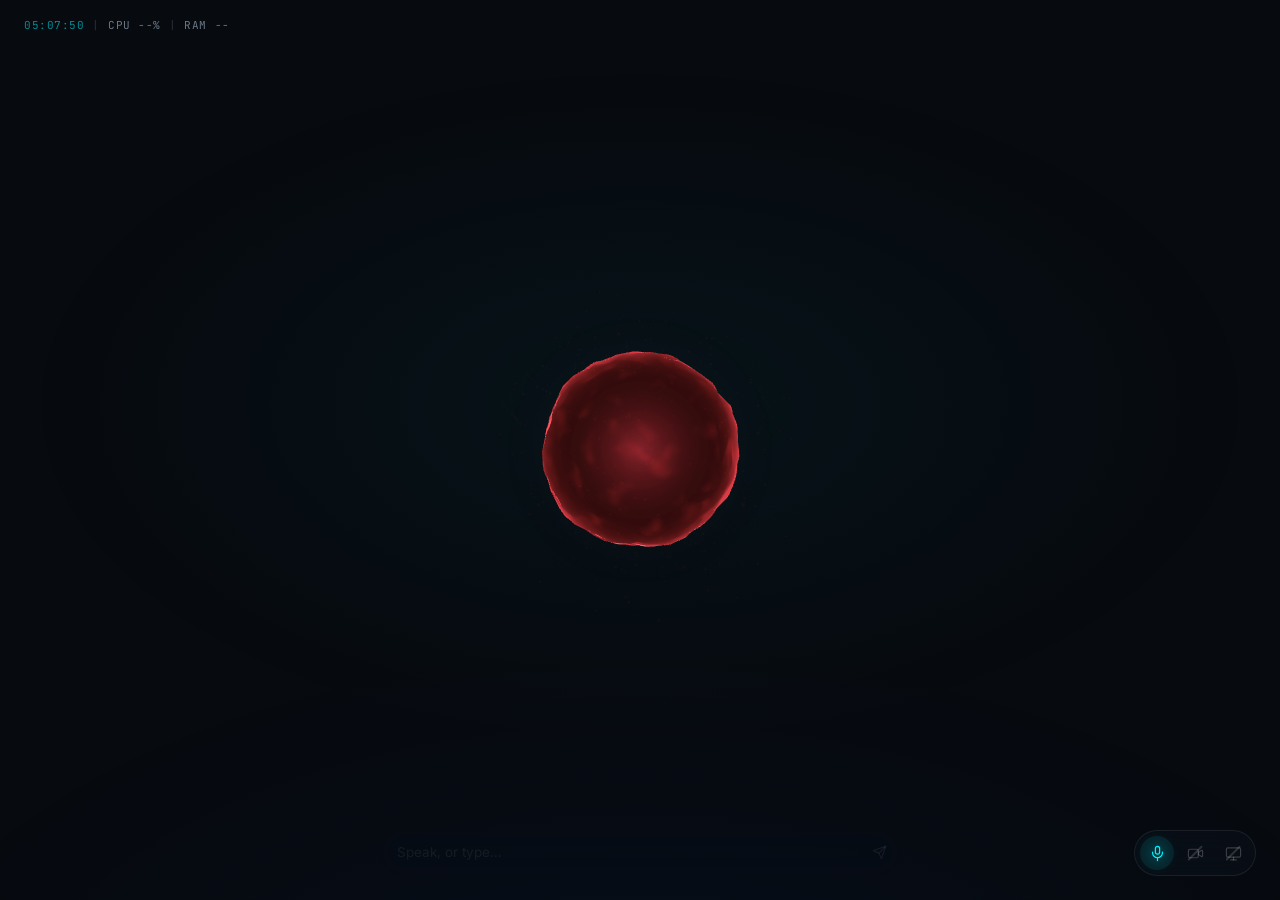
==== friday/desktop/web_gui/index.html @ 0c67cbc0 "feat(scaffold): implement cross-platform monorepo with core, desktop, and sentinel nodes" ====
<!DOCTYPE html>
<html lang="en">
<head>
  <meta charset="UTF-8" />
  <meta name="viewport" content="width=device-width, initial-scale=1.0, viewport-fit=cover" />
  <title>FRIDAY</title>
  <link rel="stylesheet" href="style.css" />
  <link rel="preconnect" href="https://fonts.googleapis.com">
  <link rel="preconnect" href="https://fonts.gstatic.com" crossorigin>
  <link href="https://fonts.googleapis.com/css2?family=Inter:wght@400;500;600&family=JetBrains+Mono:wght@400;500&display=swap" rel="stylesheet">
</head>
<body>

  <!-- Ambient telemetry — pinned top-left, never overlaps anything else -->
  <div class="telemetry" id="telemetry">
    <span class="tele-clock" id="tele-clock">--:--:--</span>
    <span class="tele-sep">|</span>
    <span class="tele-stat" id="tele-cpu">CPU&nbsp;--%</span>
    <span class="tele-sep">|</span>
    <span class="tele-stat" id="tele-ram">RAM&nbsp;--</span>
  </div>

  <!-- Background agents: one chip per running sub-agent, top-left under telemetry -->
  <div class="agent-rail" id="agent-rail"></div>

  <!-- Holographic Orb: dead-centre when idle, docks into the left rail in spatial mode -->
  <div class="orb-stage" id="orb-stage" title="Tap to interrupt"></div>

  <!-- Voice / text caption, auto-fading -->
  <div class="caption-lane">
    <div class="caption" id="caption"></div>
  </div>

  <!-- Ambient command line (ghosted until focused; start typing anywhere) -->
  <div class="command-lane">
    <div class="command-pill">
      <input type="text" id="chat-input" placeholder="Speak, or type…" autocomplete="off" spellcheck="false" />
      <button id="send-btn" title="Send">
        <svg viewBox="0 0 24 24" fill="none" stroke="currentColor" stroke-width="1.8" stroke-linecap="round" stroke-linejoin="round">
          <line x1="22" y1="2" x2="11" y2="13"></line>
          <polygon points="22 2 15 22 11 13 2 9 22 2"></polygon>
        </svg>
      </button>
    </div>
  </div>

  <!-- Left-rail feeds: screen tile stacks above the mirrored camera PIP -->
  <div class="pip-stack">
    <div class="pip" id="screen-feed-card" style="display:none;">
      <div class="pip-body">
        <img id="screen-img" style="display:none;" />
        <span class="pip-off" id="screen-placeholder">Screen</span>
      </div>
    </div>

    <div class="pip mirrored" id="cam-feed-card" style="display:none;">
      <div class="pip-body">
        <video id="webcam-video" autoplay playsinline muted style="display:none;"></video>
        <img id="webcam-img" style="display:none;" />
        <canvas id="cam-overlay"></canvas>
        <span class="pip-off" id="cam-placeholder">Camera</span>
      </div>
      <button class="pip-flip" id="btn-cam-flip" style="display:none;" title="Switch front/rear camera">⟳</button>
    </div>
  </div>

  <!-- Workspace: two panes behind a tab bar. Cards stack; 3D shows one at a time. -->
  <div class="workspace" id="workspace-container">
    <div class="deck-tabs" id="deck-tabs">
      <button class="deck-tab active" data-tab="cards">
        <svg viewBox="0 0 24 24" fill="none" stroke="currentColor" stroke-width="1.7" stroke-linecap="round" stroke-linejoin="round">
          <rect x="3" y="4" width="18" height="7" rx="1.5"/><rect x="3" y="14" width="18" height="6" rx="1.5"/>
        </svg><span>Cards</span><span class="deck-tab-n" id="tab-n-cards">0</span>
      </button>
      <button class="deck-tab" data-tab="models">
        <svg viewBox="0 0 24 24" fill="none" stroke="currentColor" stroke-width="1.7" stroke-linecap="round" stroke-linejoin="round">
          <path d="M12 2l9 5v10l-9 5-9-5V7z"/><path d="M12 12l9-5M12 12v10M12 12L3 7"/>
        </svg><span>3D</span><span class="deck-tab-n" id="tab-n-models">0</span>
      </button>
    </div>

    <div class="deck-panes">
      <div class="widget-deck" id="widget-deck"></div>
      <div class="model-deck" id="model-deck">
        <div class="model-pills" id="model-pills"></div>
        <div class="model-slot" id="model-slot"></div>
        <div class="model-empty" id="model-empty">No 3D models yet.</div>
      </div>
    </div>
  </div>

  <!-- The 3D stage lives here while no 3d_spatial widget is mounted; app.js
       moves this whole node into the widget card and back, so the WebGL
       context and its ResizeObserver survive intact. -->
  <div class="sve-parking" id="sve-parking" aria-hidden="true">
    <div class="sve-stage" id="sve-stage">
      <div id="sve-viewport"></div>
      <div class="gesture-cursor" id="gesture-cursor"></div>
      <div class="gesture-hud" id="gesture-hud"></div>
      <div class="sve-info" id="sve-info"></div>
      <div class="empty-state" id="sve-empty"></div>
      <div class="sve-scene-tabs" id="sve-scene-tabs"></div>
    </div>
  </div>

  <!-- Ultra-minimal sensor dock -->
  <div class="dock">
    <button class="dock-btn active" id="btn-mic" title="Microphone" aria-pressed="true">
      <svg viewBox="0 0 24 24" fill="none" stroke="currentColor" stroke-width="1.7" stroke-linecap="round" stroke-linejoin="round">
        <rect x="9" y="2" width="6" height="11" rx="3"></rect>
        <path d="M5 10v1a7 7 0 0 0 14 0v-1"></path>
        <line x1="12" y1="18" x2="12" y2="22"></line>
      </svg>
      <span class="dock-slash"></span>
    </button>

    <button class="dock-btn" id="btn-cam" title="Camera" aria-pressed="false">
      <svg viewBox="0 0 24 24" fill="none" stroke="currentColor" stroke-width="1.7" stroke-linecap="round" stroke-linejoin="round">
        <path d="M22 8.5v7a1 1 0 0 1-1.55.83L16 13.5v-3l4.45-2.83A1 1 0 0 1 22 8.5z"></path>
        <rect x="2" y="6" width="14" height="12" rx="2.5"></rect>
      </svg>
      <span class="dock-slash"></span>
    </button>

    <button class="dock-btn" id="btn-screen" title="Screen" aria-pressed="false">
      <svg viewBox="0 0 24 24" fill="none" stroke="currentColor" stroke-width="1.7" stroke-linecap="round" stroke-linejoin="round">
        <rect x="2" y="4" width="20" height="13" rx="2"></rect>
        <line x1="8" y1="21" x2="16" y2="21"></line>
        <line x1="12" y1="17" x2="12" y2="21"></line>
      </svg>
      <span class="dock-slash"></span>
    </button>
  </div>

  <!-- Remote command approval (Tailscale sessions asking to run shell/AppleScript) -->
  <div class="exec-approval" id="exec-approval" style="display:none;">
    <div class="exec-approval-box">
      <div class="exec-approval-title">Command approval required</div>
      <div class="exec-approval-tool" id="exec-approval-tool">Shell command</div>
      <pre class="exec-approval-cmd" id="exec-approval-cmd"></pre>
      <div class="exec-approval-actions">
        <button class="exec-btn deny" id="exec-deny">Deny</button>
        <button class="exec-btn approve" id="exec-approve">Run it</button>
      </div>
    </div>
  </div>

  <script type="importmap">
    { "imports": { "three": "./vendor/three.module.min.js" } }
  </script>
  <script type="module" src="orb.js"></script>
  <script type="module" src="sve.js"></script>
  <script type="module" src="asset_viewer.js"></script>
  <script type="module" src="gestures.js"></script>
  <script src="app.js"></script>
</body>
</html>
---- friday/desktop/web_gui/style.css ----
/* ============================================================================
   FRIDAY — ambient spatial assistant
   Every surface is fixed-positioned into its own reserved region, so the orb,
   telemetry HUD, camera PIP, command lane and SVE workspace can never overlap.
   ========================================================================== */

:root {
  --void: #070A0F;
  --cyan: #00F2FE;
  --blue: #0077FF;
  --amber: #FFB800;
  --emerald: #00FF88;
  --ember: #E5726F;

  --text: #E6EDF5;
  --text-dim: rgba(230, 237, 245, 0.55);
  --text-faint: rgba(230, 237, 245, 0.28);
  --ghost: rgba(255, 255, 255, 0.2);

  --glass: rgba(13, 20, 30, 0.4);
  --glass-solid: rgba(13, 20, 30, 0.82);
  --glass-line: rgba(255, 255, 255, 0.08);
  --cyan-line: rgba(0, 242, 254, 0.2);

  --rail: 260px;
  --gutter: 24px;
  --orb-box: 460px;          /* intrinsic orb canvas size — never resized, only scaled */
  --orb-rail-scale: 0.38;
  --orb-rail-y: 210px;       /* orb centre inside the rail */
  --pip-stack-h: 0px;        /* live height of the feed stack, set from app.js */
  --telemetry-h: 14px;       /* live height of the HUD — it wraps in rail mode */

  --ease-spatial: cubic-bezier(0.16, 1, 0.3, 1);

  --font: 'Inter', -apple-system, BlinkMacSystemFont, sans-serif;
  --mono: 'JetBrains Mono', ui-monospace, SFMono-Regular, monospace;
}

* { margin: 0; padding: 0; box-sizing: border-box; }

html, body { height: 100%; }

body {
  font-family: var(--font);
  font-size: 14px;
  background: var(--void);
  color: var(--text);
  overflow: hidden;
  -webkit-font-smoothing: antialiased;
}

/* Faint depth so the void doesn't read as flat black */
body::before {
  content: "";
  position: fixed;
  inset: 0;
  z-index: 0;
  pointer-events: none;
  background:
    radial-gradient(ellipse 70% 55% at 50% 45%, rgba(0, 242, 254, 0.045), transparent 70%),
    radial-gradient(ellipse 90% 70% at 50% 120%, rgba(0, 119, 255, 0.05), transparent 70%);
  transition: background 0.8s ease;
}

body.widgets-active::before {
  background:
    radial-gradient(ellipse 40% 40% at 130px var(--orb-rail-y), rgba(0, 242, 254, 0.06), transparent 70%);
}

/* ---------- Telemetry HUD (top-left) ---------- */

.telemetry {
  position: fixed;
  top: 18px;
  left: var(--gutter);
  z-index: 50;
  display: flex;
  align-items: center;
  gap: 8px;
  font-family: var(--mono);
  font-size: 11px;
  font-weight: 400;
  letter-spacing: 0.05em;
  color: #9FB4C7;
  opacity: 0.65;
  pointer-events: none;
  user-select: none;
  white-space: nowrap;
}

body.widgets-active .telemetry {
  max-width: calc(var(--rail) - var(--gutter) * 2);
  flex-wrap: wrap;
  white-space: normal;
  row-gap: 1px;
}
body.widgets-active .tele-sep:first-of-type { display: none; }

.tele-clock { color: var(--cyan); opacity: 0.85; }
.tele-sep { opacity: 0.35; }
.tele-stat { font-variant-numeric: tabular-nums; }
.tele-stat.warm { color: var(--amber); opacity: 0.9; }

/* ---------- Background agent status ---------- */

.agent-rail {
  position: fixed;
  /* Sits under the telemetry HUD, which wraps to two lines once the rail is
     active — a fixed top collided with the second line. */
  top: calc(18px + var(--telemetry-h) + 10px);
  left: var(--gutter);
  z-index: 50;
  display: flex;
  flex-direction: column;
  gap: 6px;
  max-width: calc(var(--rail) - var(--gutter) * 2);
  pointer-events: none;
}

.agent-chip {
  display: flex;
  align-items: center;
  gap: 8px;
  padding: 6px 11px;
  background: var(--glass-solid);
  border: 1px solid var(--cyan-line);
  border-radius: 999px;
  font-family: var(--mono);
  font-size: 10.5px;
  letter-spacing: 0.03em;
  color: var(--text-dim);
  white-space: nowrap;
  overflow: hidden;
  backdrop-filter: blur(14px);
  -webkit-backdrop-filter: blur(14px);
  animation: agent-in 0.35s var(--ease-spatial) both;
  transition: opacity 0.4s ease, transform 0.4s ease, border-color 0.3s ease;
}

@keyframes agent-in {
  from { opacity: 0; transform: translateY(-6px); }
  to   { opacity: 1; transform: translateY(0); }
}

.agent-spinner {
  flex-shrink: 0;
  width: 10px;
  height: 10px;
  border: 1.5px solid rgba(0, 242, 254, 0.25);
  border-top-color: var(--cyan);
  border-radius: 50%;
  animation: agent-spin 0.8s linear infinite;
}

@keyframes agent-spin { to { transform: rotate(360deg); } }

.agent-name { color: var(--cyan); opacity: 0.9; }
.agent-goal { overflow: hidden; text-overflow: ellipsis; }

.agent-chip.done {
  border-color: rgba(0, 255, 136, 0.35);
  opacity: 0;
  transform: translateY(-4px);
}

.agent-chip.done .agent-spinner {
  animation: none;
  border-color: var(--emerald);
  border-top-color: var(--emerald);
}

/* ---------- Holographic Orb ---------- */

.orb-stage {
  position: fixed;
  top: 0;
  left: 0;
  width: var(--orb-box);
  height: var(--orb-box);
  z-index: 20;
  transform-origin: 50% 50%;
  transform: translate(calc(50vw - 50%), calc(50vh - 50%)) scale(1);
  transition: transform 0.6s var(--ease-spatial);
  cursor: pointer;
}

.orb-stage canvas { display: block; width: 100%; height: 100%; }

body.widgets-active .orb-stage {
  transform: translate(calc(130px - 50%), calc(var(--orb-rail-y) - 50%)) scale(var(--orb-rail-scale));
}

/* ---------- Caption + command lanes ---------- */

.caption-lane {
  position: fixed;
  left: 0;
  right: 0;
  bottom: 96px;
  z-index: 30;
  display: flex;
  justify-content: center;
  padding: 0 200px;
  pointer-events: none;
  transition: left 0.6s var(--ease-spatial), bottom 0.6s var(--ease-spatial);
}

.caption {
  max-width: 640px;
  font-size: 14px;
  line-height: 1.55;
  color: var(--text-dim);
  text-align: center;
  opacity: 0;
  transform: translateY(6px);
  transition: opacity 0.45s ease, transform 0.45s ease;
}

.caption.show { opacity: 1; transform: translateY(0); }
.caption.user { color: var(--text-faint); font-style: italic; }

.command-lane {
  position: fixed;
  left: 0;
  right: 0;
  bottom: 26px;
  z-index: 30;
  display: flex;
  justify-content: center;
  padding: 0 200px;
  pointer-events: none;
  transition: left 0.6s var(--ease-spatial), bottom 0.6s var(--ease-spatial);
}

.command-pill {
  pointer-events: auto;
  display: flex;
  align-items: center;
  gap: 6px;
  width: 100%;
  max-width: 520px;
  padding: 4px 4px 4px 16px;
  background: var(--glass);
  border: 1px solid transparent;
  border-radius: 999px;
  backdrop-filter: blur(14px);
  -webkit-backdrop-filter: blur(14px);
  opacity: 0.25;
  transition: opacity 0.3s ease, border-color 0.3s ease, background 0.3s ease;
}

.command-pill:hover,
.command-pill:focus-within,
.command-pill.filled { opacity: 1; border-color: var(--glass-line); }
.command-pill:focus-within { border-color: var(--cyan-line); background: var(--glass-solid); }

#chat-input {
  flex: 1;
  min-width: 0;
  padding: 9px 0;
  background: none;
  border: none;
  outline: none;
  color: var(--text);
  font-family: var(--font);
  font-size: 13.5px;
}

#chat-input::placeholder { color: var(--text-faint); }

#send-btn {
  flex-shrink: 0;
  display: flex;
  align-items: center;
  justify-content: center;
  width: 32px;
  height: 32px;
  background: none;
  border: none;
  border-radius: 50%;
  color: var(--text-faint);
  cursor: pointer;
  transition: color 0.2s ease, background 0.2s ease;
}

#send-btn svg { width: 15px; height: 15px; }
#send-btn:hover { color: var(--cyan); background: rgba(0, 242, 254, 0.1); }

/* Spatial mode: both lanes fold into the left rail so the 3D viewport keeps
   its full height and nothing ever sits on top of the canvas. */
body.widgets-active .caption-lane {
  left: var(--gutter);
  right: auto;
  width: calc(var(--rail) - var(--gutter) * 2);
  top: 312px;
  bottom: auto;
  padding: 0;
  justify-content: flex-start;
  max-height: calc(100vh - 312px - var(--pip-stack-h) - 120px);
  overflow: hidden;
}

body.widgets-active .caption { text-align: left; font-size: 12.5px; }

body.widgets-active .command-lane {
  left: var(--gutter);
  right: auto;
  width: calc(var(--rail) - var(--gutter) * 2);
  bottom: calc(var(--gutter) + var(--pip-stack-h) + 14px);
  padding: 0;
}

body.widgets-active .command-pill { padding-left: 13px; opacity: 0.4; }
body.widgets-active .command-pill:hover,
body.widgets-active .command-pill:focus-within,
body.widgets-active .command-pill.filled { opacity: 1; }
body.widgets-active #chat-input { font-size: 12.5px; padding: 7px 0; }
body.widgets-active #send-btn { width: 28px; height: 28px; }

/* ---------- Feed PIPs (bottom of the left rail) ---------- */

.pip-stack {
  position: fixed;
  left: var(--gutter);
  bottom: var(--gutter);
  width: calc(var(--rail) - var(--gutter) * 2);
  z-index: 40;
  display: flex;
  flex-direction: column;
  gap: 8px;
}

.pip {
  position: relative;
  border-radius: 12px;
  border: 1px solid var(--cyan-line);
  background: var(--glass);
  overflow: hidden;
}

.pip-body {
  position: relative;
  aspect-ratio: 16 / 10;
  display: flex;
  align-items: center;
  justify-content: center;
}

.pip-body img,
.pip-body video { width: 100%; height: 100%; object-fit: cover; display: block; }

/* Mirror the whole tile so the landmark overlay stays registered to the video */
.pip.mirrored .pip-body { transform: scaleX(-1); }

#cam-overlay {
  display: none;
  position: absolute;
  inset: 0;
  width: 100%;
  height: 100%;
  pointer-events: none;
  z-index: 2;
}

.pip-off {
  font-family: var(--mono);
  font-size: 10px;
  letter-spacing: 0.06em;
  color: var(--text-faint);
  text-transform: uppercase;
}

.pip.mirrored .pip-off { transform: scaleX(-1); }

.pip-flip {
  position: absolute;
  top: 6px;
  right: 6px;
  z-index: 3;
  width: 24px;
  height: 24px;
  display: flex;
  align-items: center;
  justify-content: center;
  background: rgba(7, 10, 15, 0.6);
  border: 1px solid var(--glass-line);
  border-radius: 50%;
  color: var(--text-dim);
  font-size: 13px;
  cursor: pointer;
  backdrop-filter: blur(8px);
  -webkit-backdrop-filter: blur(8px);
}

.pip-flip:hover { color: var(--cyan); border-color: var(--cyan-line); }

/* ---------- Widget deck: a vertical stack on the right ---------- */

.workspace {
  position: fixed;
  top: var(--gutter);
  right: var(--gutter);
  bottom: var(--gutter);
  left: var(--rail);
  z-index: 10;
  opacity: 0;
  pointer-events: none;
  transform: scale(0.985);
  transition: all 0.6s var(--ease-spatial);
}

body.widgets-active .workspace {
  opacity: 1;
  pointer-events: auto;
  transform: scale(1);
}

/* ---------- Workspace tabs ----------
   Two panes: cards stack and scroll, 3D shows exactly one model at full height. */
.workspace { display: flex; flex-direction: column; gap: 10px; }

.deck-tabs { display: flex; gap: 8px; flex-shrink: 0; }

.deck-tab {
  display: inline-flex;
  align-items: center;
  gap: 7px;
  height: 30px;
  padding: 0 13px;
  border-radius: 999px;
  border: 1px solid var(--glass-line);
  background: var(--glass);
  backdrop-filter: blur(14px);
  -webkit-backdrop-filter: blur(14px);
  color: var(--text-dim);
  font-family: var(--font);
  font-size: 11.5px;
  font-weight: 500;
  cursor: pointer;
  transition: color 0.2s ease, border-color 0.2s ease, background 0.2s ease;
}
.deck-tab svg { width: 14px; height: 14px; }
.deck-tab:hover { color: var(--text); }
.deck-tab.active {
  color: var(--cyan);
  border-color: var(--cyan-line);
  background: rgba(0, 242, 254, 0.08);
}
.deck-tab-n {
  min-width: 17px;
  padding: 0 5px;
  border-radius: 999px;
  background: rgba(255, 255, 255, 0.09);
  font-family: var(--mono);
  font-size: 10px;
  line-height: 16px;
  text-align: center;
}
.deck-tab.active .deck-tab-n { background: rgba(0, 242, 254, 0.18); }

/* Only the selected pane occupies the workspace. */
.deck-panes { flex: 1; min-height: 0; position: relative; }
body[data-deck-tab="models"] .widget-deck { display: none; }
body:not([data-deck-tab="models"]) .model-deck { display: none; }

.model-deck { display: flex; flex-direction: column; gap: 10px; height: 100%; min-height: 0; }
.model-pills { display: flex; flex-wrap: wrap; gap: 8px; flex-shrink: 0; }
.model-slot { flex: 1; min-height: 0; position: relative; }

.model-empty {
  flex: 1;
  display: grid;
  place-items: center;
  font-family: var(--mono);
  font-size: 11.5px;
  color: var(--text-faint);
}

/* Hidden models stay mounted (context and camera intact) but take no space. */
.widget.model-hidden { display: none !important; }

/* Both 3D cards fill the slot and are chrome-identical: the pills above name
   them, so neither carries its own header. */
.model-slot > .widget {
  height: 100%;
  padding: 0;
  animation: none;
}
.model-slot > .widget > .widget-head { display: none; }
.model-slot > .widget > .widget-body { flex: 1; min-height: 0; padding: 0; gap: 0; overflow: hidden; }

.widget-deck {
  display: flex;
  flex-direction: column;
  gap: 16px;
  height: 100%;
  overflow-y: auto;
  overflow-x: hidden;
  padding-right: 8px;
  scrollbar-width: thin;
  scrollbar-color: rgba(0, 242, 254, 0.3) rgba(0, 242, 254, 0.05);
}

.widget-deck::-webkit-scrollbar { width: 4px; }
.widget-deck::-webkit-scrollbar-track { background: rgba(0, 242, 254, 0.05); border-radius: 2px; }
.widget-deck::-webkit-scrollbar-thumb { background: rgba(0, 242, 254, 0.3); border-radius: 2px; }
.widget-deck::-webkit-scrollbar-thumb:hover { background: rgba(0, 242, 254, 0.5); }

/* ---------- Card ---------- */

.widget {
  position: relative;
  display: flex;
  flex-direction: column;
  flex-shrink: 0;
  min-width: 0;
  overflow: hidden;
  padding: 18px 20px;
  background: linear-gradient(135deg, rgba(13, 20, 32, 0.8) 0%, rgba(8, 12, 20, 0.9) 100%);
  backdrop-filter: blur(24px);
  -webkit-backdrop-filter: blur(24px);
  border: 1px solid rgba(0, 242, 254, 0.15);
  border-radius: 14px;
  box-shadow: 0 8px 32px rgba(0, 0, 0, 0.45);
  transition: border-color 0.3s ease, box-shadow 0.3s ease;
  animation: slideInDown 0.4s cubic-bezier(0.16, 1, 0.3, 1) both;
}

.widget:hover,
.widget:focus-within {
  border-color: rgba(0, 242, 254, 0.35);
  box-shadow: 0 8px 36px rgba(0, 0, 0, 0.5), 0 0 22px rgba(0, 242, 254, 0.06);
}

/* Cards are prepended, so the entrance reads as arriving from above. */
@keyframes slideInDown {
  from { opacity: 0; transform: translateY(-16px) scale(0.99); }
  to   { opacity: 1; transform: none; }
}

.widget.leaving {
  opacity: 0;
  transform: scale(0.98);
  transition: opacity 0.25s ease, transform 0.25s ease;
}

.widget-head {
  display: flex;
  align-items: center;
  gap: 9px;
  flex-shrink: 0;
  padding-bottom: 12px;
  margin-bottom: 14px;
  border-bottom: 1px solid rgba(0, 242, 254, 0.1);
}

.widget-icon { display: flex; width: 15px; height: 15px; flex-shrink: 0; color: var(--cyan); opacity: 0.9; }
.widget-icon svg { width: 100%; height: 100%; }

.widget-title {
  flex: 1;
  min-width: 0;
  font-family: var(--mono);
  font-size: 11.5px;
  font-weight: 500;
  letter-spacing: 0.11em;
  text-transform: uppercase;
  color: rgba(255, 255, 255, 0.72);
  white-space: nowrap;
  overflow: hidden;
  text-overflow: ellipsis;
}

.widget-close {
  flex-shrink: 0;
  display: flex;
  align-items: center;
  justify-content: center;
  width: 20px; height: 20px;
  background: none;
  border: none;
  border-radius: 50%;
  color: var(--text-faint);
  font-size: 15px;
  line-height: 1;
  cursor: pointer;
  transition: color 0.15s ease, background 0.15s ease;
}
.widget-close:hover { color: var(--ember); background: rgba(229, 114, 111, 0.14); }

.widget-body { display: flex; flex-direction: column; gap: 16px; min-width: 0; }
.cmp-empty { font-size: 12px; color: var(--text-faint); }
.cmp { min-width: 0; }

/* ---------- Skeleton loader ---------- */

.widget-skeleton-body {
  display: flex;
  flex-direction: column;
  gap: 14px;
  padding: 4px 0;
  transition: opacity 0.2s ease;
}
.widget-skeleton-body.fading { opacity: 0; }

.skeleton-shimmer {
  background: linear-gradient(
    90deg,
    rgba(0, 242, 254, 0.04) 25%,
    rgba(0, 242, 254, 0.15) 50%,
    rgba(0, 242, 254, 0.04) 75%
  );
  background-size: 200% 100%;
  animation: hudShimmer 1.5s infinite;
  border-radius: 6px;
}

@keyframes hudShimmer {
  0%   { background-position: 200% 0; }
  100% { background-position: -200% 0; }
}

.skeleton-hero  { height: 48px;  width: 58%; }
.skeleton-chart { height: 110px; width: 100%; }
.skeleton-grid  { height: 60px;  width: 100%; }
.skeleton-line  { height: 14px;  width: 74%; }

.widget.loading { border-color: rgba(0, 242, 254, 0.28); }
.widget.failed  { border-color: rgba(229, 114, 111, 0.3); }

/* ---- Generated 3D asset card --------------------------------------------
   The stage hosts a live WebGL canvas from asset_viewer.js; while Tripo works,
   a ring and a progress bar stand in so the wait reads as progress, not a hang. */
.asset-stage {
  width: 100%;
  height: 100%;
  overflow: hidden;
  background:
    radial-gradient(120% 90% at 50% 0%, rgba(0, 242, 254, 0.07), transparent 70%),
    rgba(7, 10, 15, 0.55);
  cursor: grab;
}
.asset-stage:active { cursor: grabbing; }

/* The generated-asset card mirrors the 3D spatial card: one tall stage that
   fills the available height, with floating pill controls over it. */
.widget[data-type="3d_asset"] > .widget-body { flex: 1; min-height: 0; padding: 0; gap: 0; }

.asset-wrap { position: relative; height: 100%; min-height: 0; }

/* Same placement as .sve-controls, so both 3D cards read as one family. */
.asset-controls {
  position: absolute;
  top: 12px;
  right: 12px;
  z-index: 6;
  display: flex;
  align-items: center;
  gap: 8px;
  max-width: calc(100% - 24px);
  opacity: 0.75;
  transition: opacity 0.2s ease;
}
.asset-wrap:hover .asset-controls { opacity: 1; }

/* The card hand tracking is currently driving. */
.widget.gesture-focused { border-color: rgba(0, 242, 254, 0.45); }
.widget.gesture-focused .asset-stage { cursor: none; }
.asset-stage canvas { display: block; width: 100%; height: 100%; }

.asset-loading {
  height: 100%;
  display: flex;
  flex-direction: column;
  align-items: center;
  justify-content: center;
  gap: 14px;
}

.asset-orbit {
  width: 46px;
  height: 46px;
  border-radius: 50%;
  border: 1.5px solid rgba(0, 242, 254, 0.18);
  border-top-color: var(--cyan);
  animation: asset-spin 1.1s linear infinite;
}
@keyframes asset-spin { to { transform: rotate(360deg); } }

.asset-caption {
  font-family: var(--mono);
  font-size: 11px;
  letter-spacing: 0.06em;
  color: var(--text-dim);
}

.asset-bar {
  width: 60%;
  height: 3px;
  border-radius: 2px;
  background: rgba(0, 242, 254, 0.12);
  overflow: hidden;
}
.asset-bar span {
  display: block;
  height: 100%;
  background: linear-gradient(90deg, var(--cyan), #A18CD1);
  transition: width 0.5s var(--ease-spatial);
}

@media (prefers-reduced-motion: reduce) {
  .asset-orbit { animation: none; }
  .asset-bar span { transition: none; }
}

@media (prefers-reduced-motion: reduce) {
  .skeleton-shimmer { animation: none; background-position: 50% 0; }
}

/* ---------- Generated card body (hud-* design tokens) ----------
   These are the classes the widget generator is told to use. It writes no CSS
   of its own, so everything it can emit is defined here — that is what keeps a
   model-authored card looking like the rest of the app. */

.hud { display: flex; flex-direction: column; gap: 14px; min-width: 0; }
.hud-in { animation: hud-fade 0.32s var(--ease-spatial) both; }
@keyframes hud-fade {
  from { opacity: 0; transform: translateY(6px); }
  to   { opacity: 1; transform: none; }
}

.hud-hero-row { display: flex; align-items: baseline; gap: 10px; flex-wrap: wrap; }

.hud-hero-stat {
  font-family: var(--mono);
  font-size: 2.1rem;
  font-weight: 700;
  line-height: 1;
  color: #fff;
  letter-spacing: -0.01em;
  text-shadow: 0 0 18px rgba(0, 242, 254, 0.25);
}

.hud-sub { font-family: var(--mono); font-size: 11px; color: rgba(255,255,255,0.45); }

.hud-badge-green, .hud-badge-red, .hud-badge-cyan, .hud-badge-amber {
  display: inline-block;
  padding: 3px 9px;
  border-radius: 999px;
  font-family: var(--mono);
  font-size: 11.5px;
  font-weight: 500;
  white-space: nowrap;
}
.hud-badge-green { color: #00FF88; background: rgba(0, 255, 136, 0.12); }
.hud-badge-red   { color: #FF3B30; background: rgba(255, 59, 48, 0.13); }
.hud-badge-cyan  { color: var(--cyan); background: rgba(0, 242, 254, 0.12); }
.hud-badge-amber { color: var(--amber); background: rgba(255, 184, 0, 0.13); }
.hud-hero-row > [class^="hud-badge"] { margin-left: auto; }

.hud-metric-grid {
  display: grid;
  grid-template-columns: repeat(3, minmax(0, 1fr));
  gap: 10px 18px;
}
.hud-metric {
  display: flex;
  flex-direction: column;
  gap: 3px;
  padding-bottom: 8px;
  border-bottom: 1px solid rgba(255, 255, 255, 0.05);
  min-width: 0;
}
.hud-metric .k {
  font-family: var(--mono);
  font-size: 11px;
  letter-spacing: 0.06em;
  text-transform: uppercase;
  color: rgba(255, 255, 255, 0.5);
}
.hud-metric .v {
  font-family: var(--mono);
  font-size: 14px;
  color: #fff;
  overflow: hidden;
  text-overflow: ellipsis;
  white-space: nowrap;
}

.hud-feed { display: flex; flex-direction: column; }
.hud-feed-row {
  display: flex;
  gap: 12px;
  padding: 10px 0;
  border-bottom: 1px solid rgba(255, 255, 255, 0.05);
}
.hud-feed-row:last-child { border-bottom: none; }
.hud-feed-row .n {
  font-family: var(--mono);
  font-size: 11px;
  color: var(--cyan);
  opacity: 0.55;
  flex-shrink: 0;
  padding-top: 2px;
  text-shadow: 0 0 8px rgba(0, 242, 254, 0.5);
}
.hud-feed-row .tag {
  display: inline-block;
  margin-right: 8px;
  padding: 2px 6px;
  background: rgba(0, 242, 254, 0.12);
  color: var(--cyan);
  border-radius: 4px;
  font-family: var(--mono);
  font-size: 10px;
  letter-spacing: 0.06em;
  text-transform: uppercase;
  vertical-align: 1px;
}
.hud-feed-row b { font-size: 13.5px; font-weight: 600; color: rgba(255,255,255,0.92); }
.hud-feed-row p { margin: 4px 0 0; font-size: 12.5px; line-height: 1.5; color: var(--text-dim); }

.hud-svg-chart { width: 100%; height: 132px; color: var(--cyan); }
.hud-svg-chart.down { color: #FF3B30; }
.hud-svg-chart.up   { color: #00FF88; }
.hud-svg-chart svg { width: 100%; height: 100%; display: block; overflow: visible; }
.hud-svg-chart svg .line,
.hud-svg-chart svg path[class="line"] {
  fill: none;
  stroke: currentColor;
  stroke-width: 2.5;
  stroke-linejoin: round;
  stroke-linecap: round;
  vector-effect: non-scaling-stroke;
  filter: drop-shadow(0 0 6px currentColor);
}
.hud-svg-chart svg .ref {
  stroke: rgba(255, 255, 255, 0.25);
  stroke-width: 1;
  stroke-dasharray: 4 4;
  vector-effect: non-scaling-stroke;
}
.hud-svg-chart svg text { fill: rgba(255,255,255,0.4); font-family: var(--mono); font-size: 10px; }

.hud-bar {
  height: 6px;
  background: rgba(255, 255, 255, 0.07);
  border-radius: 3px;
  overflow: hidden;
}
.hud-bar > span {
  display: block;
  height: 100%;
  background: linear-gradient(90deg, rgba(0,242,254,0.5), var(--cyan));
  box-shadow: 0 0 10px rgba(0, 242, 254, 0.35);
  border-radius: 3px;
}

.hud-note {
  font-size: 12.5px;
  line-height: 1.5;
  color: var(--text-dim);
  border-top: 1px solid var(--glass-line);
  padding-top: 9px;
}

/* Anything the generator emits that we did not anticipate still has to sit
   sensibly rather than inherit browser defaults. */
.hud table { width: 100%; border-collapse: collapse; font-family: var(--mono); font-size: 12px; }
.hud th, .hud td { text-align: left; padding: 6px 10px 6px 0; border-bottom: 1px solid rgba(255,255,255,0.06); }
.hud ul, .hud ol { margin: 0; padding-left: 18px; font-size: 13px; color: var(--text-dim); line-height: 1.55; }
.hud h1, .hud h2, .hud h3, .hud h4 { margin: 0; font-size: 13px; font-weight: 600; color: rgba(255,255,255,0.9); }
.hud p { margin: 0; font-size: 13px; line-height: 1.55; color: var(--text-dim); }
.hud img { max-width: 100%; border-radius: 8px; display: block; }
.hud a { color: var(--cyan); }

/* ---------- hero_stat ---------- */

.cmp-hero { display: flex; flex-direction: column; gap: 6px; }
.hero-row { display: flex; align-items: baseline; gap: 10px; flex-wrap: wrap; }

.hero-value {
  font-family: var(--mono);
  font-size: 2.2rem;
  font-weight: 700;
  line-height: 1;
  color: #fff;
  letter-spacing: -0.01em;
}
.hero-sub { font-family: var(--mono); font-size: 12px; color: rgba(255,255,255,0.45); }

.hero-delta {
  margin-left: auto;
  padding: 4px 10px;
  border-radius: 999px;
  font-family: var(--mono);
  font-size: 12px;
  font-weight: 500;
  white-space: nowrap;
}
.hero-delta.up   { color: #00FF88; background: rgba(0, 255, 136, 0.12); }
.hero-delta.down { color: #FF3B30; background: rgba(255, 59, 48, 0.13); }
.hero-delta.flat { color: var(--text-dim); background: rgba(255, 255, 255, 0.06); }

.hero-meta { display: flex; align-items: center; gap: 10px; flex-wrap: wrap; }
.hero-tag {
  font-family: var(--mono);
  font-size: 10.5px;
  letter-spacing: 0.08em;
  text-transform: uppercase;
  color: var(--cyan);
  opacity: 0.8;
}
.hero-time { font-family: var(--mono); font-size: 10.5px; color: rgba(255,255,255,0.35); }

/* ---------- chart_svg ---------- */

.cmp-chart { display: flex; flex-direction: column; gap: 6px; }

.chart-frame { position: relative; height: 168px; min-width: 0; }
.cmp-chart-svg { width: 100%; height: 100%; display: block; overflow: visible; }
.cmp-chart-svg .cmp-line {
  stroke-width: 2.5;
  vector-effect: non-scaling-stroke;
  stroke-linejoin: round;
  stroke-linecap: round;
  filter: drop-shadow(0 0 6px rgba(0, 242, 254, 0.4));
}
.cmp-chart-svg.down .cmp-line { filter: drop-shadow(0 0 6px rgba(255, 59, 48, 0.35)); }
.cmp-chart-svg .cmp-baseline {
  stroke: rgba(255, 255, 255, 0.25);
  stroke-width: 1;
  stroke-dasharray: 4 4;
  vector-effect: non-scaling-stroke;
}

.axis-y {
  position: absolute;
  right: 0;
  font-family: var(--mono);
  font-size: 9.5px;
  color: rgba(255, 255, 255, 0.35);
  pointer-events: none;
}
.axis-y.hi { top: 0; }
.axis-y.lo { bottom: 0; }

.baseline-tag {
  position: absolute;
  left: 0;
  transform: translateY(-50%);
  padding: 1px 6px;
  background: rgba(8, 12, 20, 0.8);
  border-radius: 3px;
  font-family: var(--mono);
  font-size: 9px;
  letter-spacing: 0.04em;
  color: rgba(255, 255, 255, 0.42);
  pointer-events: none;
  white-space: nowrap;
}

.axis-x {
  display: flex;
  justify-content: space-between;
  font-family: var(--mono);
  font-size: 9.5px;
  color: rgba(255, 255, 255, 0.3);
}

/* ---------- metric_grid ---------- */

.cmp-metrics {
  display: grid;
  grid-template-columns: repeat(var(--cols, 3), minmax(0, 1fr));
  gap: 10px 18px;
}
.metric {
  display: flex;
  flex-direction: column;
  gap: 3px;
  padding-bottom: 8px;
  border-bottom: 1px solid rgba(255, 255, 255, 0.05);
  min-width: 0;
}
.metric-key {
  font-family: var(--mono);
  font-size: 11px;
  letter-spacing: 0.06em;
  text-transform: uppercase;
  color: rgba(255, 255, 255, 0.5);
}
.metric-val {
  font-family: var(--mono);
  font-size: 14px;
  color: #fff;
  overflow: hidden;
  text-overflow: ellipsis;
  white-space: nowrap;
}

/* ---------- feed_list ---------- */

.cmp-feed { display: flex; flex-direction: column; gap: 2px; }

.feed-item {
  display: flex;
  gap: 12px;
  padding: 11px 0;
  border-bottom: 1px solid rgba(255, 255, 255, 0.05);
}
.feed-item:last-child { border-bottom: none; }

.feed-idx {
  font-family: var(--mono);
  font-size: 11px;
  color: var(--cyan);
  opacity: 0.55;
  flex-shrink: 0;
  padding-top: 2px;
  text-shadow: 0 0 8px rgba(0, 242, 254, 0.5);
}
.feed-main { min-width: 0; display: flex; flex-direction: column; gap: 4px; }
.feed-top { display: flex; align-items: baseline; gap: 8px; flex-wrap: wrap; }

.feed-badge {
  flex-shrink: 0;
  padding: 2px 6px;
  background: rgba(0, 242, 254, 0.12);
  color: #00F2FE;
  border-radius: 4px;
  font-family: var(--mono);
  font-size: 10px;
  letter-spacing: 0.06em;
  text-transform: uppercase;
}
.feed-head { font-size: 13.5px; font-weight: 600; color: rgba(255, 255, 255, 0.92); }
.feed-sub {
  display: flex;
  gap: 10px;
  align-items: baseline;
  font-size: 12.5px;
  line-height: 1.5;
  color: var(--text-dim);
}
.feed-time { margin-left: auto; flex-shrink: 0; font-family: var(--mono); font-size: 10px; color: rgba(255,255,255,0.3); }

/* ---------- media_view ---------- */

.cmp-media { display: flex; flex-direction: column; gap: 6px; }
.media-frame {
  position: relative;
  min-height: 120px;
  max-height: 320px;
  display: flex;
  align-items: center;
  justify-content: center;
  overflow: hidden;
  background: rgba(7, 10, 15, 0.55);
  border: 1px solid rgba(255, 255, 255, 0.06);
  border-radius: 10px;
}
.media-frame img { max-width: 100%; max-height: 320px; display: block; }
.media-frame svg { width: 100%; height: 100%; display: block; }
.media-frame:has(svg) { height: 260px; }
.media-frame .hud {
  position: absolute;
  width: 12px; height: 12px;
  border: 1px solid rgba(0, 242, 254, 0.45);
  pointer-events: none;
}
.media-frame .hud.tl { top: 6px; left: 6px; border-right: none; border-bottom: none; }
.media-frame .hud.tr { top: 6px; right: 6px; border-left: none; border-bottom: none; }
.media-frame .hud.bl { bottom: 6px; left: 6px; border-right: none; border-top: none; }
.media-frame .hud.br { bottom: 6px; right: 6px; border-left: none; border-top: none; }

.media-fallback { display: none; font-family: var(--mono); font-size: 10.5px; color: var(--text-faint); }
.media-frame.failed img { display: none; }
.media-frame.failed .media-fallback { display: block; }
.media-caption { font-size: 11.5px; color: var(--text-dim); }

/* ---------- web_frame ---------- */

.cmp-web { display: block; min-width: 0; }

.web-wrap {
  display: flex;
  flex-direction: column;
  border: 1px solid rgba(255, 255, 255, 0.07);
  border-radius: 10px;
  overflow: hidden;
  background: rgba(7, 10, 15, 0.6);
}

.web-bar {
  display: flex;
  align-items: center;
  gap: 6px;
  padding: 7px 9px;
  background: rgba(10, 16, 26, 0.85);
  border-bottom: 1px solid rgba(0, 242, 254, 0.1);
}

.web-btn {
  flex-shrink: 0;
  width: 22px; height: 22px;
  display: flex;
  align-items: center;
  justify-content: center;
  background: none;
  border: 1px solid transparent;
  border-radius: 6px;
  color: var(--text-dim);
  font-size: 13px;
  line-height: 1;
  cursor: pointer;
  transition: color 0.15s ease, background 0.15s ease, border-color 0.15s ease;
}
.web-btn:hover:not(:disabled) { color: var(--cyan); background: rgba(0, 242, 254, 0.1); border-color: var(--cyan-line); }
.web-btn:disabled { opacity: 0.28; cursor: default; }

.web-url {
  flex: 1;
  min-width: 0;
  padding: 3px 10px;
  background: rgba(0, 242, 254, 0.06);
  border: 1px solid rgba(0, 242, 254, 0.12);
  border-radius: 999px;
  font-family: var(--mono);
  font-size: 10.5px;
  color: rgba(255, 255, 255, 0.7);
  white-space: nowrap;
  overflow: hidden;
  text-overflow: ellipsis;
}

.web-stage { position: relative; height: 420px; background: #0a1018; }
.web-frame { width: 100%; height: 100%; border: 0; display: block; background: #0a1018; }

.web-fallback {
  display: none;
  position: absolute;
  inset: 0;
  flex-direction: column;
  align-items: center;
  justify-content: center;
  gap: 8px;
  padding: 20px;
  text-align: center;
}
.web-stage.blocked .web-fallback { display: flex; }
.web-stage.blocked .web-frame { visibility: hidden; }

.web-fallback-title { font-size: 13px; color: var(--text-dim); }
.web-fallback-sub {
  font-family: var(--mono);
  font-size: 10.5px;
  color: var(--text-faint);
  max-width: 100%;
  overflow: hidden;
  text-overflow: ellipsis;
  white-space: nowrap;
}
.web-open {
  margin-top: 4px;
  padding: 7px 16px;
  background: rgba(0, 242, 254, 0.1);
  border: 1px solid var(--cyan-line);
  border-radius: 999px;
  color: var(--cyan);
  font-family: var(--font);
  font-size: 12px;
  cursor: pointer;
}
.web-open:hover { background: rgba(0, 242, 254, 0.18); }

/* ---------- progress_gauge ---------- */

.cmp-gauge.linear { display: flex; flex-direction: column; gap: 9px; }
.gauge-row { display: flex; align-items: center; gap: 10px; }
.gauge-label {
  font-family: var(--mono);
  font-size: 10.5px;
  letter-spacing: 0.05em;
  text-transform: uppercase;
  color: rgba(255, 255, 255, 0.5);
  width: 92px;
  flex-shrink: 0;
}
.gauge-track { flex: 1; height: 6px; background: rgba(255,255,255,0.07); border-radius: 3px; overflow: hidden; }
.gauge-fill {
  display: block;
  height: 100%;
  border-radius: 3px;
  background: linear-gradient(90deg, rgba(0,242,254,0.5), var(--cyan));
  box-shadow: 0 0 10px rgba(0, 242, 254, 0.35);
  transition: width 0.5s var(--ease-spatial);
}
.gauge-fill.warm { background: linear-gradient(90deg, rgba(255,184,0,0.5), var(--amber)); box-shadow: 0 0 10px rgba(255,184,0,0.3); }
.gauge-fill.hot  { background: linear-gradient(90deg, rgba(255,59,48,0.5), #FF3B30); box-shadow: 0 0 10px rgba(255,59,48,0.3); }
.gauge-val {
  font-family: var(--mono);
  font-size: 11.5px;
  color: #fff;
  width: 62px;
  text-align: right;
  flex-shrink: 0;
}

.cmp-gauge.radial { display: grid; grid-template-columns: repeat(auto-fit, minmax(92px, 1fr)); gap: 12px; }
.gauge-dial { position: relative; display: flex; flex-direction: column; align-items: center; gap: 4px; }
.gauge-dial svg { width: 74px; height: 74px; transform: rotate(-90deg); }
.gauge-dial .dial-bg { fill: none; stroke: rgba(255,255,255,0.08); stroke-width: 5; }
.gauge-dial .dial-fg {
  fill: none;
  stroke: var(--cyan);
  stroke-width: 5;
  stroke-linecap: round;
  filter: drop-shadow(0 0 5px rgba(0, 242, 254, 0.45));
  transition: stroke-dashoffset 0.6s var(--ease-spatial);
}
.gauge-dial .dial-fg.warm { stroke: var(--amber); }
.gauge-dial .dial-fg.hot  { stroke: #FF3B30; }
.dial-val {
  position: absolute;
  top: 30px;
  font-family: var(--mono);
  font-size: 13px;
  color: #fff;
}
.gauge-dial .gauge-label { width: auto; text-align: center; }

/* ---------- 3D spatial widget ---------- */

/* The 3D card names itself with its scene pill and carries its own control
   bar, so the generic card header would only collide with them. */
.widget[data-type="3d_spatial"] > .widget-head { display: none; }
.pill.close:hover { color: var(--ember); border-color: rgba(229, 114, 111, 0.45); background: rgba(229, 114, 111, 0.12); }
.pill.close { padding: 0 11px; font-size: 14px; line-height: 1; }
.widget[data-type="3d_spatial"] > .widget-body { flex: 1; min-height: 0; padding: 0; overflow: hidden; }

.sve-parking { position: absolute; width: 0; height: 0; overflow: hidden; opacity: 0; pointer-events: none; }

.sve-stage { position: relative; width: 100%; height: 100%; min-height: 0; }

#sve-viewport { position: absolute; inset: 0; z-index: 1; }
#sve-viewport canvas { display: block; width: 100%; height: 100%; }

/* Floating glass control pills, top-right of the 3D viewport */
.sve-controls {
  position: absolute;
  top: 12px;
  right: 12px;
  z-index: 6;
  display: flex;
  align-items: center;
  gap: 8px;
  max-width: calc(100% - 24px);
}

.sve-scene-tabs {
  position: absolute;
  top: 12px;
  left: 14px;
  z-index: 5;
  display: flex;
  gap: 8px;
  overflow-x: auto;
  max-width: 45%;
  scrollbar-width: none;
}
.sve-scene-tabs::-webkit-scrollbar { display: none; }

.pill,
.sve-tab {
  display: inline-flex;
  align-items: center;
  gap: 7px;
  flex-shrink: 0;
  height: 28px;
  padding: 0 11px;
  background: var(--glass-solid);
  border: 1px solid var(--glass-line);
  border-radius: 999px;
  color: var(--text-dim);
  font-family: var(--font);
  font-size: 11.5px;
  font-weight: 500;
  white-space: nowrap;
  cursor: pointer;
  backdrop-filter: blur(14px);
  -webkit-backdrop-filter: blur(14px);
  transition: color 0.2s ease, border-color 0.2s ease, background 0.2s ease;
}

.pill svg { width: 13px; height: 13px; flex-shrink: 0; }
.pill:hover, .sve-tab:hover { color: var(--text); border-color: rgba(255, 255, 255, 0.18); }
.pill.active, .sve-tab.active {
  color: var(--cyan);
  border-color: var(--cyan-line);
  background: rgba(0, 242, 254, 0.08);
}

.sve-tab-close {
  display: inline-flex;
  align-items: center;
  justify-content: center;
  width: 16px; height: 16px;
  margin-right: -4px;
  border-radius: 50%;
  color: var(--text-faint);
  font-size: 14px;
  line-height: 1;
  transition: color 0.15s ease, background 0.15s ease;
}
.sve-tab-close:hover { color: var(--ember); background: rgba(229, 114, 111, 0.14); }

/* Gesture overlays */

.gesture-cursor {
  display: none;
  position: absolute;
  width: 18px; height: 18px;
  margin: -9px 0 0 -9px;
  border: 2px solid var(--cyan);
  border-radius: 50%;
  pointer-events: none;
  z-index: 5;
  box-shadow: 0 0 12px rgba(0, 242, 254, 0.5);
  transition: transform 0.08s;
}
.gesture-cursor[data-mode="grab"]  { border-color: var(--emerald); transform: scale(0.7); background: rgba(0, 255, 136, 0.25); box-shadow: 0 0 14px rgba(0, 255, 136, 0.5); }
.gesture-cursor[data-mode="orbit"] { border-color: var(--amber); box-shadow: 0 0 12px rgba(255, 184, 0, 0.45); }
.gesture-cursor[data-mode="point"] { border-color: var(--cyan); }

.gesture-hud {
  position: absolute;
  left: 50%;
  bottom: 14px;
  transform: translateX(-50%) translateY(6px);
  padding: 7px 15px;
  background: var(--glass-solid);
  border: 1px solid var(--glass-line);
  border-radius: 999px;
  color: var(--text-dim);
  font-size: 12px;
  white-space: nowrap;
  pointer-events: none;
  z-index: 5;
  opacity: 0;
  visibility: hidden;
  backdrop-filter: blur(14px);
  -webkit-backdrop-filter: blur(14px);
  transition: opacity 0.45s ease, transform 0.45s ease, visibility 0s linear 0.45s;
}
.gesture-hud.show {
  opacity: 1;
  visibility: visible;
  transform: translateX(-50%) translateY(0);
  transition: opacity 0.35s ease, transform 0.35s ease, visibility 0s;
}

.sve-info {
  display: none;
  position: absolute;
  left: 12px;
  bottom: 12px;
  padding: 6px 12px;
  background: var(--glass-solid);
  border: 1px solid var(--glass-line);
  border-radius: 8px;
  color: var(--text-dim);
  font-family: var(--mono);
  font-size: 11px;
  pointer-events: none;
  z-index: 4;
  backdrop-filter: blur(14px);
  -webkit-backdrop-filter: blur(14px);
}

.empty-state { display: none; position: absolute; inset: 0; }

/* ---------- Sensor dock (bottom-right) ---------- */

.dock {
  position: fixed;
  bottom: var(--gutter);
  right: var(--gutter);
  z-index: 100;
  display: flex;
  align-items: center;
  gap: 4px;
  padding: 5px;
  background: var(--glass);
  border: 1px solid var(--glass-line);
  border-radius: 999px;
  backdrop-filter: blur(14px);
  -webkit-backdrop-filter: blur(14px);
}

.dock-btn {
  position: relative;
  display: flex;
  align-items: center;
  justify-content: center;
  width: 34px;
  height: 34px;
  background: none;
  border: none;
  border-radius: 50%;
  color: var(--ghost);
  cursor: pointer;
  transition: color 0.25s ease, background 0.25s ease;
}

.dock-btn svg { width: 17px; height: 17px; }

.dock-btn:hover { color: rgba(255, 255, 255, 0.45); background: rgba(255, 255, 255, 0.04); }

.dock-btn.active {
  color: var(--cyan);
  background: rgba(0, 242, 254, 0.08);
  filter: drop-shadow(0 0 6px rgba(0, 242, 254, 0.55));
}

/* Diagonal strike-through marks a sensor that is deliberately off */
.dock-slash {
  position: absolute;
  left: 50%;
  top: 50%;
  width: 20px;
  height: 1.5px;
  background: currentColor;
  border-radius: 1px;
  transform: translate(-50%, -50%) rotate(-45deg) scaleX(1);
  transform-origin: 50% 50%;
  transition: transform 0.25s var(--ease-spatial), opacity 0.25s ease;
  opacity: 0.75;
}

.dock-btn.active .dock-slash { transform: translate(-50%, -50%) rotate(-45deg) scaleX(0); opacity: 0; }

/* ---------- Remote exec approval ---------- */

.exec-approval {
  position: fixed;
  inset: 0;
  z-index: 1000;
  display: flex;
  align-items: center;
  justify-content: center;
  padding: 20px;
  background: rgba(7, 10, 15, 0.78);
  backdrop-filter: blur(8px);
  -webkit-backdrop-filter: blur(8px);
}

.exec-approval-box {
  width: min(560px, 100%);
  display: flex;
  flex-direction: column;
  gap: 12px;
  padding: 20px;
  background: var(--glass-solid);
  border: 1px solid rgba(255, 184, 0, 0.35);
  border-radius: 16px;
  box-shadow: 0 24px 80px rgba(0, 0, 0, 0.6);
}

.exec-approval-title { font-weight: 600; font-size: 15px; color: var(--amber); }

.exec-approval-tool {
  font-family: var(--mono);
  font-size: 10.5px;
  letter-spacing: 0.08em;
  text-transform: uppercase;
  color: var(--text-faint);
}

.exec-approval-cmd {
  max-height: 220px;
  padding: 12px;
  overflow: auto;
  background: rgba(7, 10, 15, 0.6);
  border: 1px solid var(--glass-line);
  border-radius: 10px;
  color: var(--text);
  font-family: var(--mono);
  font-size: 12.5px;
  white-space: pre-wrap;
  word-break: break-word;
}

.exec-approval-actions { display: flex; gap: 10px; justify-content: flex-end; }

.exec-btn {
  padding: 10px 22px;
  border-radius: 10px;
  border: 1px solid var(--glass-line);
  background: rgba(255, 255, 255, 0.04);
  color: var(--text);
  font-family: var(--font);
  font-size: 13.5px;
  font-weight: 600;
  cursor: pointer;
  transition: opacity 0.15s ease;
}

.exec-btn:hover { opacity: 0.85; }
.exec-btn.approve { background: var(--cyan); border-color: var(--cyan); color: #04121A; }
.exec-btn.deny { color: var(--ember); border-color: rgba(229, 114, 111, 0.45); background: transparent; }

/* ---------- Scrollbars ---------- */

::-webkit-scrollbar { width: 6px; height: 6px; }
::-webkit-scrollbar-track { background: transparent; }
::-webkit-scrollbar-thumb { background: rgba(255, 255, 255, 0.12); border-radius: 3px; }
::-webkit-scrollbar-thumb:hover { background: rgba(255, 255, 255, 0.22); }

/* ---------- Compact viewports (phone over Tailscale) ---------- */

/* There is no room for a side rail here, so everything bottom-anchored stacks
   in one column measured up from the feed PIPs: PIPs → command → dock →
   caption. Same order in both modes, so nothing ever lands on the dock. */
@media (max-width: 760px), (max-height: 620px) {
  :root { --gutter: 14px; --orb-box: 320px; }

  .pip-stack { bottom: var(--gutter); }
  .command-lane { padding: 0 16px; bottom: calc(var(--gutter) + var(--pip-stack-h) + 10px); }
  .command-pill { max-width: none; opacity: 1; border-color: var(--glass-line); }
  .dock { right: var(--gutter); bottom: calc(var(--gutter) + var(--pip-stack-h) + 59px); }
  .caption-lane { padding: 0 16px; bottom: calc(var(--gutter) + var(--pip-stack-h) + 115px); max-height: 44px; overflow: hidden; }
}

/* Phones: spatial mode stacks vertically instead of splitting into columns */
@media (max-width: 760px) {
  :root { --orb-rail-scale: 0.30; --orb-rail-y: 74px; }

  body.widgets-active .orb-stage {
    transform: translate(calc(100vw - 76px - 50%), calc(var(--orb-rail-y) - 50%)) scale(var(--orb-rail-scale));
  }

  /* Clears the orb above and the caption below (which tops out at
     gutter + pip + 115 + 44). */
  body.widgets-active .workspace {
    left: var(--gutter);
    top: 132px;
    bottom: calc(var(--gutter) + var(--pip-stack-h) + 173px);
  }

  body.widgets-active .caption-lane {
    left: 0;
    right: 0;
    width: auto;
    top: auto;
    padding: 0 16px;
    justify-content: center;
  }

  body.widgets-active .caption { text-align: center; }

  body.widgets-active .command-lane {
    left: 0;
    right: 0;
    width: auto;
    padding: 0 16px;
  }

  .pip-stack {
    left: var(--gutter);
    right: var(--gutter);
    width: auto;
    flex-direction: row;
    justify-content: flex-start;
  }

  .pip { width: 132px; flex-shrink: 0; }

  .exec-approval-actions { flex-direction: column-reverse; }
  .exec-btn { width: 100%; padding: 14px; }
}

@media (prefers-reduced-motion: reduce) {
  .orb-stage, .workspace, .caption-lane, .command-lane, .caption { transition-duration: 0.01ms; }
}
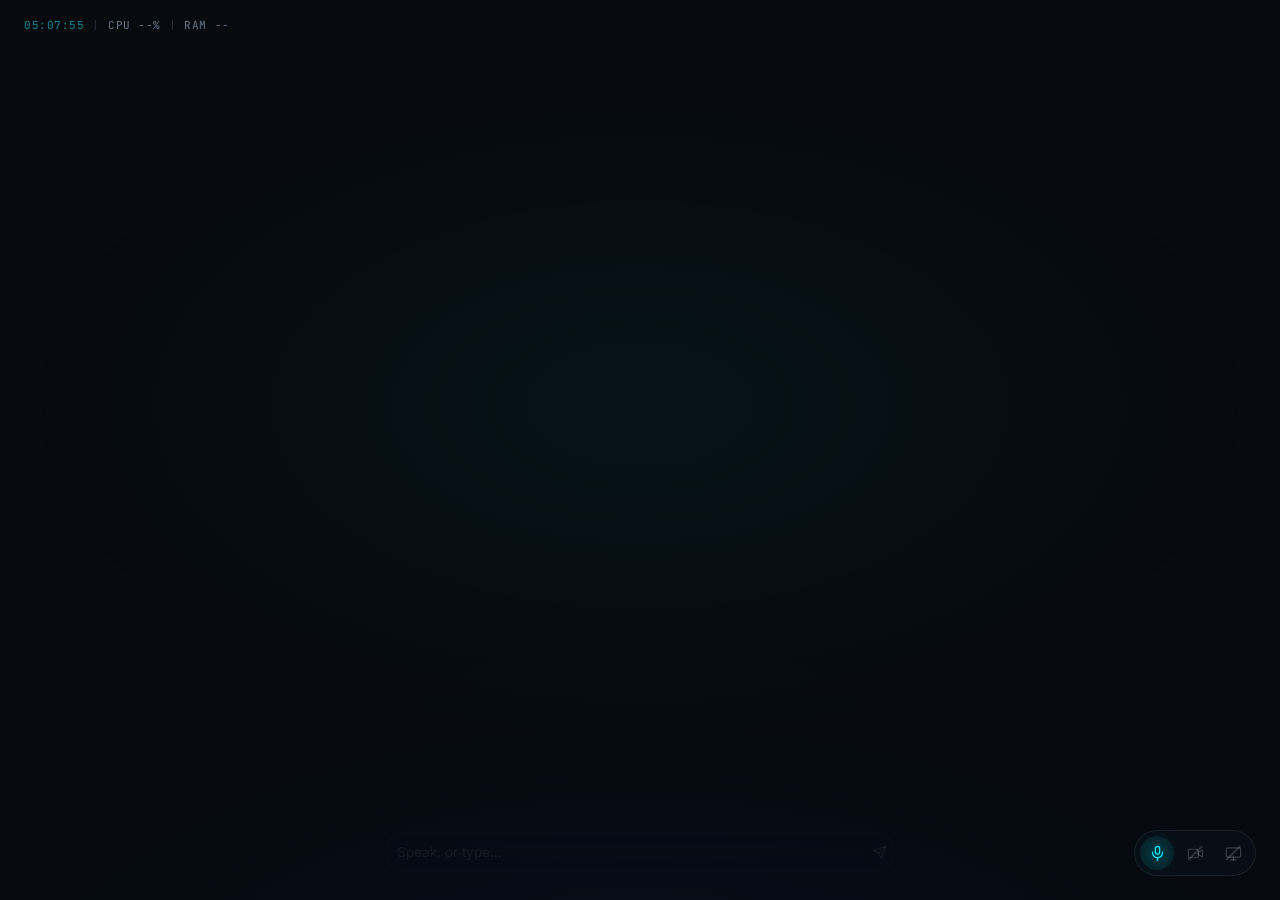
==== commit 027efd83: "feat(sentinel): extract Gemini Live engine and implement browser voice interface - Move connect/resu" ====
--- a/friday/desktop/web_gui/index.html
+++ b/friday/desktop/web_gui/index.html
@@ -146,9 +146,9 @@
   </div>
 
   <script type="importmap">
-    { "imports": { "three": "./vendor/three.module.min.js" } }
+    { "imports": { "three": "./shared/three.module.min.js" } }
   </script>
-  <script type="module" src="orb.js"></script>
+  <script type="module" src="shared/orb.js"></script>
   <script type="module" src="sve.js"></script>
   <script type="module" src="asset_viewer.js"></script>
   <script type="module" src="gestures.js"></script>
